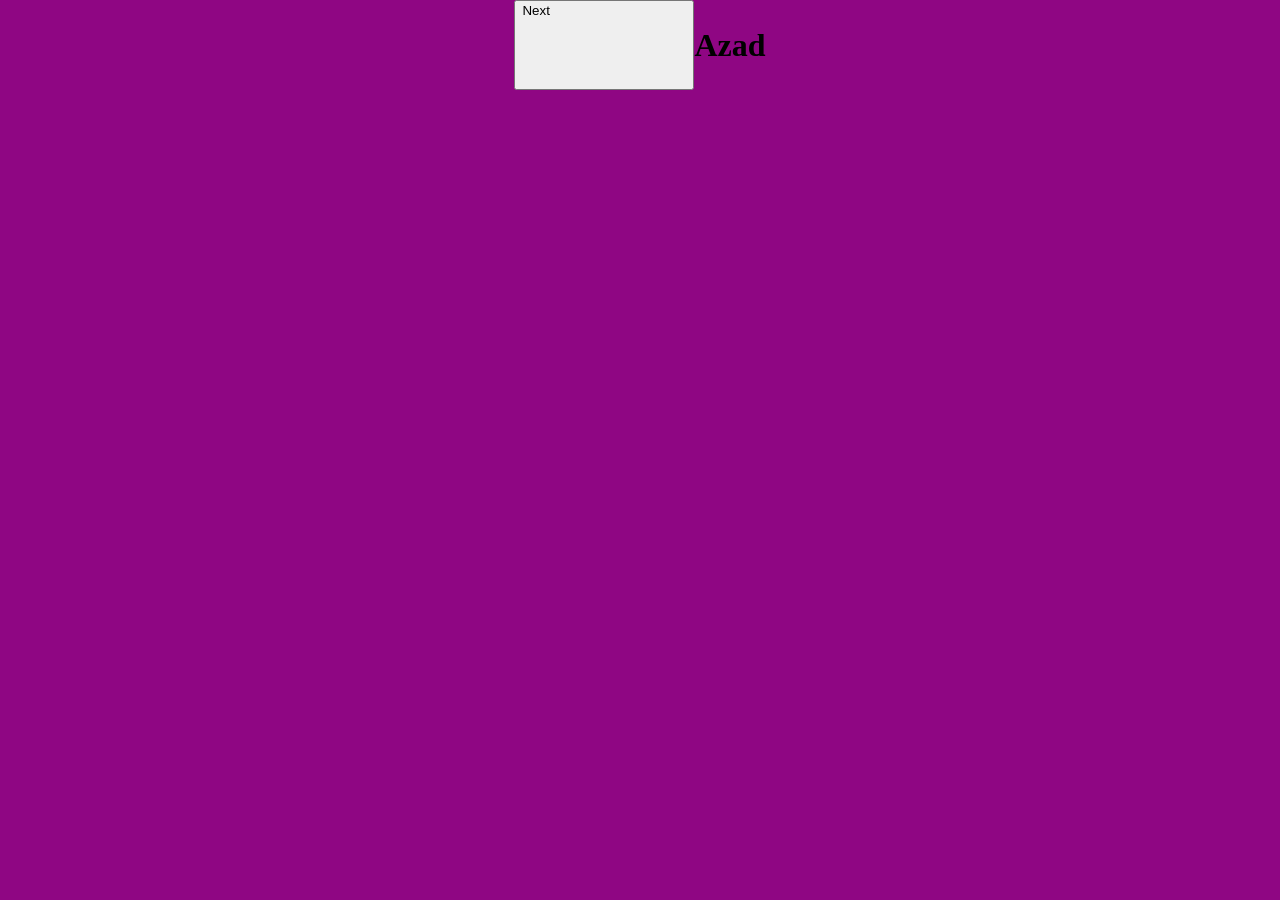
==== Azads nettside/index.html @ d8b747f3 "Add files via upload" ====
<!DOCTYPE html>
<html lang="en">
<head>
    <meta charset="UTF-8">
    <meta name="viewport" content="width=device-width, initial-scale=1.0">
    <title>Document</title>
    <link rel="stylesheet" href="style.css">
</head>
<body>
    <div id="fullbody">

        <div id="buttondiv">
            <button id="Nextbtn1" onclick="changeColor()"> Next</button>
            </div>
            <div id="namediv">
                          <h1 id="name">Azad</h1>
            </div>
    </div>



    <script src="script.js"></script>
</body>
</html>
---- Azads nettside/style.css ----
body{
    background-color: #8F0683;
    margin: 0;
}

/*------DIV------*/

#fullbody {
    display: flex;
    justify-content: center;
    align-items: center;
    margin: 0;
    height: 100vhd;
}

#buttondiv {
 display: flex;
 bottom: 10vh;
 left: 50dvh;
 justify-content: center;
 align-items: center;
}

#namediv {
display: flex;
}

#Nextbtn1 {
    display: flex;
 
 right: 30vh;
 height: 10vh;
 width: 20vh;


}

#name {
    display: flex;
    left: 3vh;
    bottom: 1vh;
}
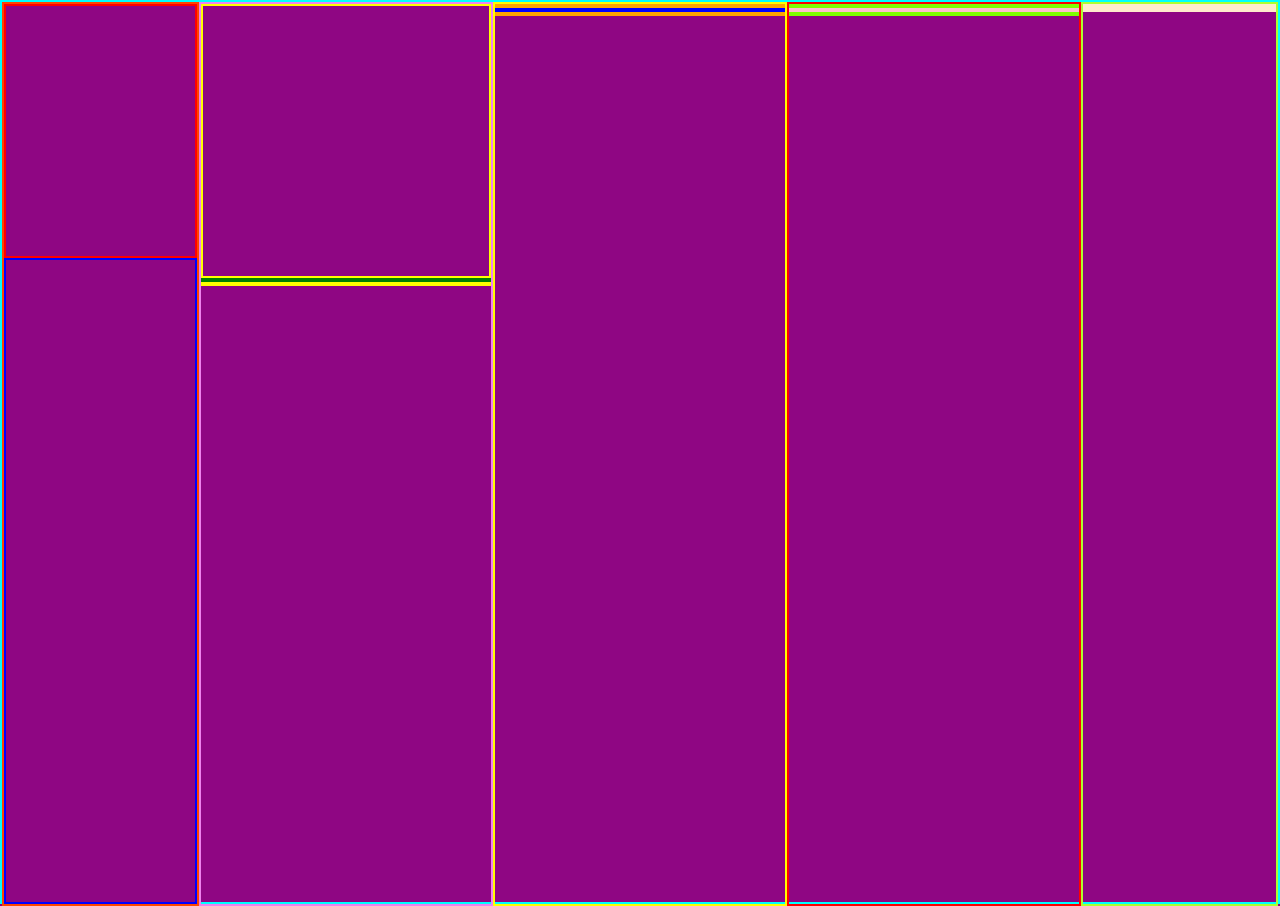
==== commit f30e351f: "Add files via upload" ====
--- a/Azads nettside/index.html
+++ b/Azads nettside/index.html
@@ -9,13 +9,36 @@
 <body>
     <div id="fullbody">
 
-        <div id="buttondiv">
-            <button id="Nextbtn1" onclick="changeColor()"> Next</button>
+        <div id="colume1st">
+            <div id="topempty1st">
+
             </div>
-            <div id="namediv">
-                          <h1 id="name">Azad</h1>
+            <div id="bottom1st">
+
             </div>
+        </div>
+        <div id="colume2nd">
+            <div id="topempty2nd"></div>
+            <div id="inbetween2nd"></div>
+            <div id="bottom2nd"></div>
+        </div>
+        <div id="colume3rd">
+            <div id="topempty3rd"></div>
+            <div id="inbetween3rd"></div>
+            <div id="bottom3rd"></div>
+        </div>
+        <div id="colume4th">
+            <div id="topempty4th"></div>
+            <div id="inbetween4th"></div>
+            <div id="bottom4th"></div>
+        </div>
+        <div id="colume5th">
+            <div id="topempty5th"></div>
+            <div id="bottom5th"></div>
+        </div>
+
     </div>
+
 
 
 
--- a/Azads nettside/style.css
+++ b/Azads nettside/style.css
@@ -7,36 +7,102 @@
 
 #fullbody {
     display: flex;
-    justify-content: center;
-    align-items: center;
     margin: 0;
-    height: 100vhd;
+    height: 100dvh;
+    border: 2px solid aqua;
+} 
+
+#colume1st {
+    display: flex;
+    flex-direction: column;
+    border: 2px solid orangered;
+    height: 100vh;
+    width: 15.38%;
 }
 
-#buttondiv {
- display: flex;
- bottom: 10vh;
- left: 50dvh;
- justify-content: center;
- align-items: center;
+#colume2nd{
+        display: flex;
+        flex-direction: column;
+        border: 2px solid violet;
+        height: 100vh;
+        width: 23.08%;
 }
 
-#namediv {
-display: flex;
+#colume3rd{
+    display: flex;
+    flex-direction: column;
+        border: 2px solid yellow;
+        height: 100vh;
+        width: 23.08%;
 }
 
-#Nextbtn1 {
+#colume4th{
     display: flex;
- 
- right: 30vh;
- height: 10vh;
- width: 20vh;
-
-
+    flex-direction: column;
+        border: 2px solid red;
+        height: 100vh;
+        width: 23.08%;
 }
 
-#name {
+#colume5th{
     display: flex;
-    left: 3vh;
-    bottom: 1vh;
+    flex-direction: column;
+        border: 2px solid greenyellow;
+        height: 100vh;
+        width: 15.38%;
+}
+
+#topempty1st {
+    height: 28.572vh;
+    border: 2px solid red;
+}
+
+#topempty2nd {
+    height: 30vh;
+    border: 2px solid yellow;
+}
+
+#topempty3rd {
+    border: 2px solid orange;
+}
+
+#topempty4th {
+    border: 2px solid chartreuse;
+}
+
+#topempty5th {
+    border: 2px solid blanchedalmond;
+}
+
+#inbetween2nd {
+    border: 2px solid green;
+}
+
+#inbetween3rd {
+    border: 2px solid blue;
+}
+
+#inbetween4th {
+    border: 2px solid pink;
+}
+
+#bottom1st {
+    height: 73.42vh;
+border: 2px solid blue;
+}
+
+#bottom2nd {
+border: 2px solid yellow;
+}
+
+#bottom3rd {
+border: 2px solid orange;
+}
+
+#bottom4th {
+border: 2px solid chartreuse;
+}
+
+#bottom5th {
+border: 2px solid blanchedalmond;
 }
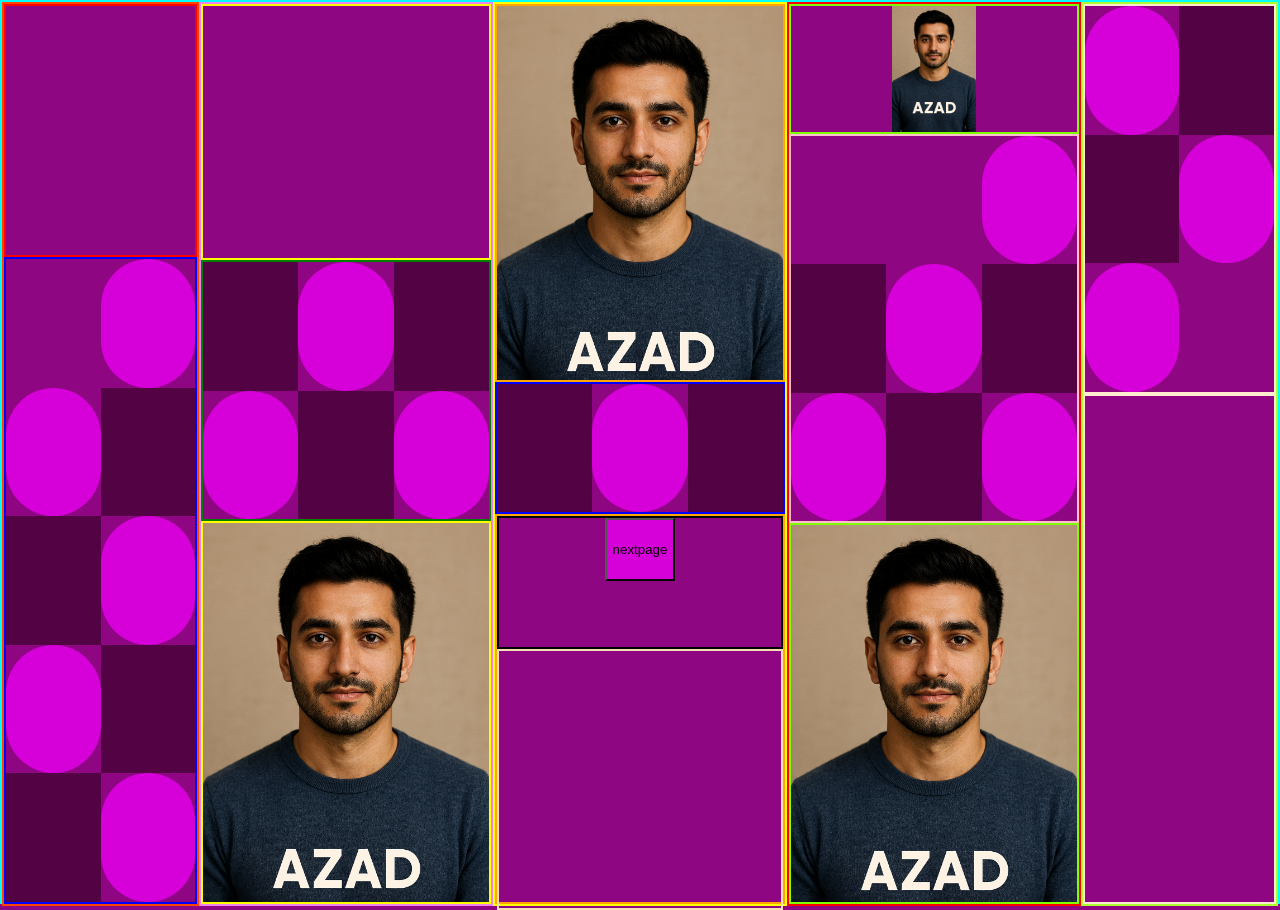
==== commit bd7c3e7d: "Add files via upload" ====
--- a/Azads nettside/index.html
+++ b/Azads nettside/index.html
@@ -11,29 +11,78 @@
 
         <div id="colume1st">
             <div id="topempty1st">
-
             </div>
+            
             <div id="bottom1st">
-
+                <div id="square1st1" class="square"></div>
+                    <div id="square1st2" class="square"></div>
+                        <div id="square1st3" class="square"></div>
+                            <div id="square1st4" class="square"></div>
+                <div id="circle1st1" class="circle"></div>
+                    <div id="circle1st2" class="circle"></div>
+                        <div id="circle1st3" class="circle"></div>
+                            <div id="circle1st4" class="circle"></div>
+                                <div id="circle1st5" class="circle"></div>
             </div>
         </div>
         <div id="colume2nd">
             <div id="topempty2nd"></div>
-            <div id="inbetween2nd"></div>
-            <div id="bottom2nd"></div>
+            <div id="inbetween2nd">
+                <div id="square2nd1" class="square"></div>
+                    <div id="square2nd2" class="square"></div>
+                        <div id="square2nd3" class="square"></div>
+                <div id="circle2nd1" class="circle"></div>
+                    <div id="circle2nd2" class="circle"></div>
+                        <div id="circle2nd3" class="circle"></div>
+            </div>
+            <div id="bottom2nd">
+                <img id="pic1" src="Azad.png" alt="">
+            </div>
         </div>
         <div id="colume3rd">
-            <div id="topempty3rd"></div>
-            <div id="inbetween3rd"></div>
-            <div id="bottom3rd"></div>
+            <div id="topempty3rd">
+                <img id="pic2" src="Azad.png" alt="">
+            </div>
+            <div id="inbetween3rd">
+                <div id="square3rd1" class="square"></div>
+                    <div id="square3rd2" class="square"></div>
+                <div id="circle3rd1" class="circle"></div>
+            </div>
+            <div id="bottom3rd">
+                <div id="buttondiv1"> 
+                        <a href="Yellowpage.html"><button id="purpbtn1">nextpage</button></a>
+                </div>
+                
+                <div id="tekstdiv1">
+
+                </div>
+            </div>
         </div>
         <div id="colume4th">
-            <div id="topempty4th"></div>
-            <div id="inbetween4th"></div>
-            <div id="bottom4th"></div>
+            <div id="topempty4th">
+                <img id="purplogo" src="Azad.png" alt="">
+            </div>
+            <div id="inbetween4th">
+                <div id="square4th1" class="square"></div>
+                    <div id="square4th2" class="square"></div>
+                        <div id="square4th3" class="square"></div>
+                <div id="circle4th1" class="circle"></div>
+                    <div id="circle4th2" class="circle"></div>
+                        <div id="circle4th3" class="circle"></div>
+                            <div id="circle4th4" class="circle"></div>
+            </div>
+            <div id="bottom4th">
+                <img id="pic3" src="Azad.png" alt="">
+            </div>
         </div>
         <div id="colume5th">
-            <div id="topempty5th"></div>
+            <div id="topempty5th">
+                <div id="square5th1" class="square"></div>
+                    <div id="square5th2" class="square"></div>
+                <div id="circle5th1" class="circle"></div>
+                    <div id="circle5th2" class="circle"></div>
+                        <div id="circle5th3" class="circle"></div>
+            </div>
             <div id="bottom5th"></div>
         </div>
 
--- a/Azads nettside/style.css
+++ b/Azads nettside/style.css
@@ -11,6 +11,8 @@
     height: 100dvh;
     border: 2px solid aqua;
 } 
+
+/*vvvvvvv BIG DIV'S vvvvvvvvvv*/
 
 #colume1st {
     display: flex;
@@ -52,57 +54,305 @@
         width: 15.38%;
 }
 
+
+/*vvvvvvv TOP DIV'S vvvvvvvvvv*/
+
 #topempty1st {
     height: 28.572vh;
     border: 2px solid red;
 }
 
 #topempty2nd {
-    height: 30vh;
+    height: 28.572vh;
     border: 2px solid yellow;
 }
 
 #topempty3rd {
+    overflow: hidden;
+    height: 42.858vh;
     border: 2px solid orange;
 }
 
 #topempty4th {
+    display: flex;
+    justify-content: center;
+    overflow: hidden;
+    height: 14.286vh;
     border: 2px solid chartreuse;
 }
 
 #topempty5th {
+    display: grid;
+    height: 42.858vh;
     border: 2px solid blanchedalmond;
 }
 
+/*vvvvvvvv MIDDLE DIV'S vvvvvvvvvv*/
+
 #inbetween2nd {
+    display: grid;
+    height: 28.572vh;
     border: 2px solid green;
 }
 
 #inbetween3rd {
+    display: grid;
+    height: 14.286vh;
     border: 2px solid blue;
 }
 
 #inbetween4th {
+    display: grid;
+    height: 42.858vh;
     border: 2px solid pink;
 }
 
+/*vvvvvvvvv BOTTOM DIV'S vvvvvvvv*/
+
 #bottom1st {
+    display: grid;
     height: 73.42vh;
 border: 2px solid blue;
 }
 
 #bottom2nd {
-border: 2px solid yellow;
+    height: 42.858vh;
+    border: 2px solid yellow;
+    overflow: hidden;
 }
 
 #bottom3rd {
+    height: 42.858vh;
 border: 2px solid orange;
 }
 
 #bottom4th {
+    overflow: hidden;
+    height: 42.858vh;
 border: 2px solid chartreuse;
 }
 
 #bottom5th {
+    height: 57.144vh;
 border: 2px solid blanchedalmond;
+}
+
+
+/* vvvvvvv OTHER DIVS vvvvvvvv*/
+
+#buttondiv1 {
+    display: flex;
+    justify-content: center;
+    align-items: flex-start;
+    height: 14.286vh;
+    border: 2px solid;
+    margin-left: auto;
+    margin-right: auto;
+}
+
+#purpbtn1 {
+    height:7vh;
+    width: 100%;
+    background-color: rgb(214, 0, 217);
+}
+
+#tekstdiv1 {
+    height: 28.572vh;
+    border: 2px solid wheat;
+}
+
+/*vvvvv SQUARE AND CIRCLE CLASS vvvvvvv*/
+
+.square {
+    grid-row: 100;
+    height: 14.286vh;
+    background-color: rgb(83, 3, 68);
+}
+
+.circle {
+    border-radius: 99999999px;
+    height: 14.286vh;
+    background-color: rgb(214, 0, 217);
+}
+
+/*vvvvvvv SQUARESvvvvvvvv*/
+
+#square1st1 {
+    grid-row: 100;
+    grid-column: 1;
+}
+
+#square1st2 {
+    grid-row: 99;
+    grid-column: 2;
+}
+
+#square1st3 {
+    grid-row: 98;
+grid-column: 1;
+}
+
+#square1st4 {
+    grid-row: 97;
+    grid-column: 2;
+}
+
+#square2nd1 {
+    grid-row: 100;
+    grid-column: 2;
+}
+
+#square2nd2 {
+    grid-row: 99;
+    grid-column: 1;
+}
+
+#square2nd3 {
+    grid-row: 99;
+    grid-column: 3;
+}
+
+#square3rd1 {
+    grid-row: 100;
+    grid-column: 1;
+}
+
+#square3rd2 {
+    grid-row: 100;
+    grid-column: 3;
+}
+
+#square4th1 {
+    grid-row: 99;
+    grid-column: 1;
+}
+
+#square4th2 {
+    grid-row: 100;
+    grid-column: 2;
+}
+
+#square4th3 {
+    grid-row: 99;
+    grid-column: 3;
+}
+
+#square5th1 {
+    grid-row: 99;
+    grid-column: 1;
+}
+
+#square5th2 {
+    grid-row: 98;
+    grid-column: 2;
+}
+
+
+/*vvvvvvv CIRCLESvvvvv*/
+
+#circle1st1 {
+        grid-row: 100;
+    grid-column: 2;
+}
+
+#circle1st2 {
+    grid-row: 99;
+    grid-column: 1;
+}
+
+#circle1st3 {
+    grid-row: 98;
+    grid-column: 2;
+}
+
+#circle1st4 {
+    grid-row: 97;
+    grid-column: 1;
+}
+
+#circle1st5 {
+    grid-row: 96;
+    grid-column: 2;
+}
+
+#circle2nd1 {
+    grid-row: 100;
+    grid-column: 1;
+}
+
+#circle2nd2 {
+    grid-row: 99;
+    grid-column: 2;
+}
+
+#circle2nd3 {
+    grid-row: 100;
+    grid-column: 3;
+}
+
+#circle3rd1 {
+    grid-row: 100;
+    grid-column: 2;
+}
+
+#circle4th1 {
+    grid-row: 100;
+    grid-column: 1;
+}
+
+#circle4th2 {
+    grid-row: 99;
+    grid-column: 2;
+}
+
+#circle4th3 {
+    grid-row: 100;
+    grid-column: 3;
+}
+
+#circle4th4 {
+    grid-row: 98;
+    grid-column: 3;
+}
+
+#circle5th1 {
+    grid-row: 100;
+    grid-column: 1;
+}
+
+#circle5th2 {
+    grid-row: 99;
+    grid-column: 2;
+}
+
+#circle5th3 {
+    grid-row: 98;
+    grid-column: 1;
+}
+
+
+/*vvvvvvvvv PIC'S vvvvvvvvvvvv*/
+
+#pic1 {
+    display: block;
+    max-width: 100%;
+    height: auto;
+}
+
+#pic2 {
+    display: block;
+    max-width: 100%;
+    height: auto;
+}
+
+#pic3 {
+    display: block;
+    max-width: 100%;
+    height: auto;
+}
+
+#purplogo{
+    display: block;
+    max-width: 34%;
+    height: auto;
 }
